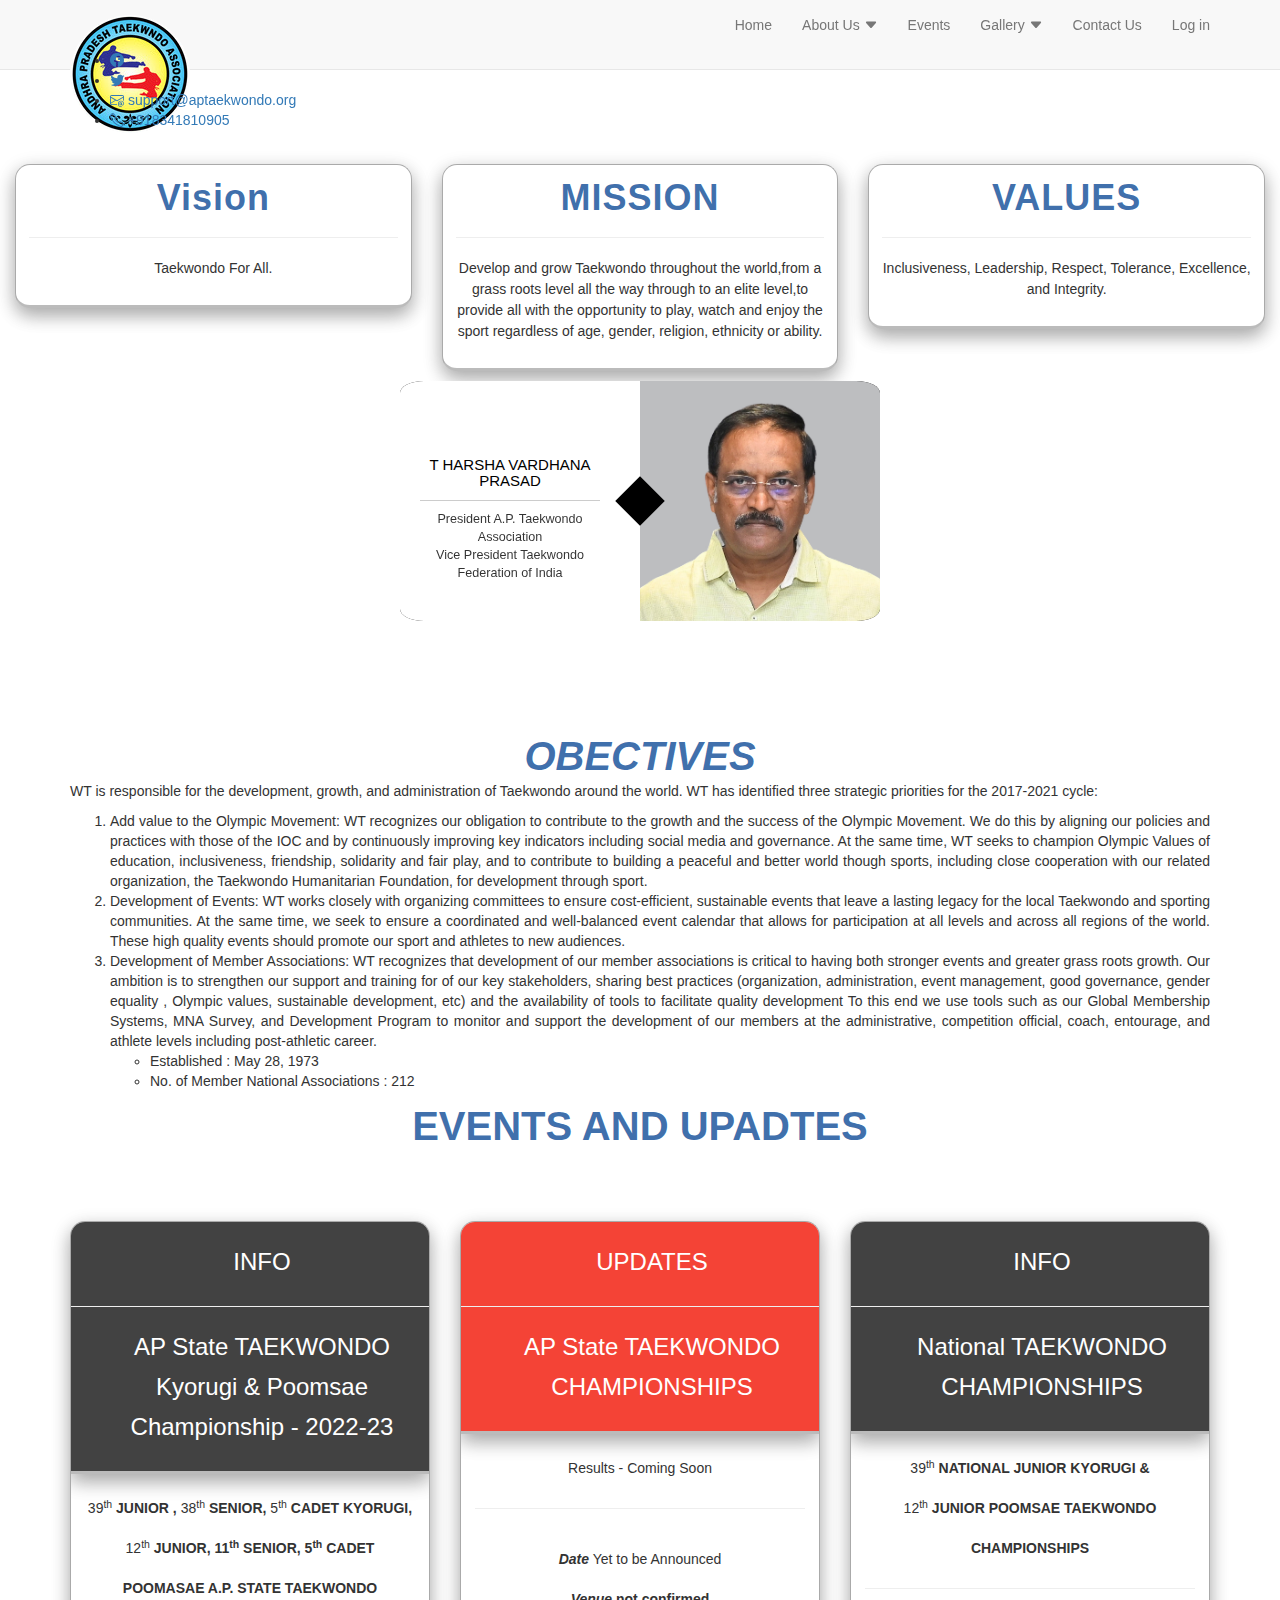
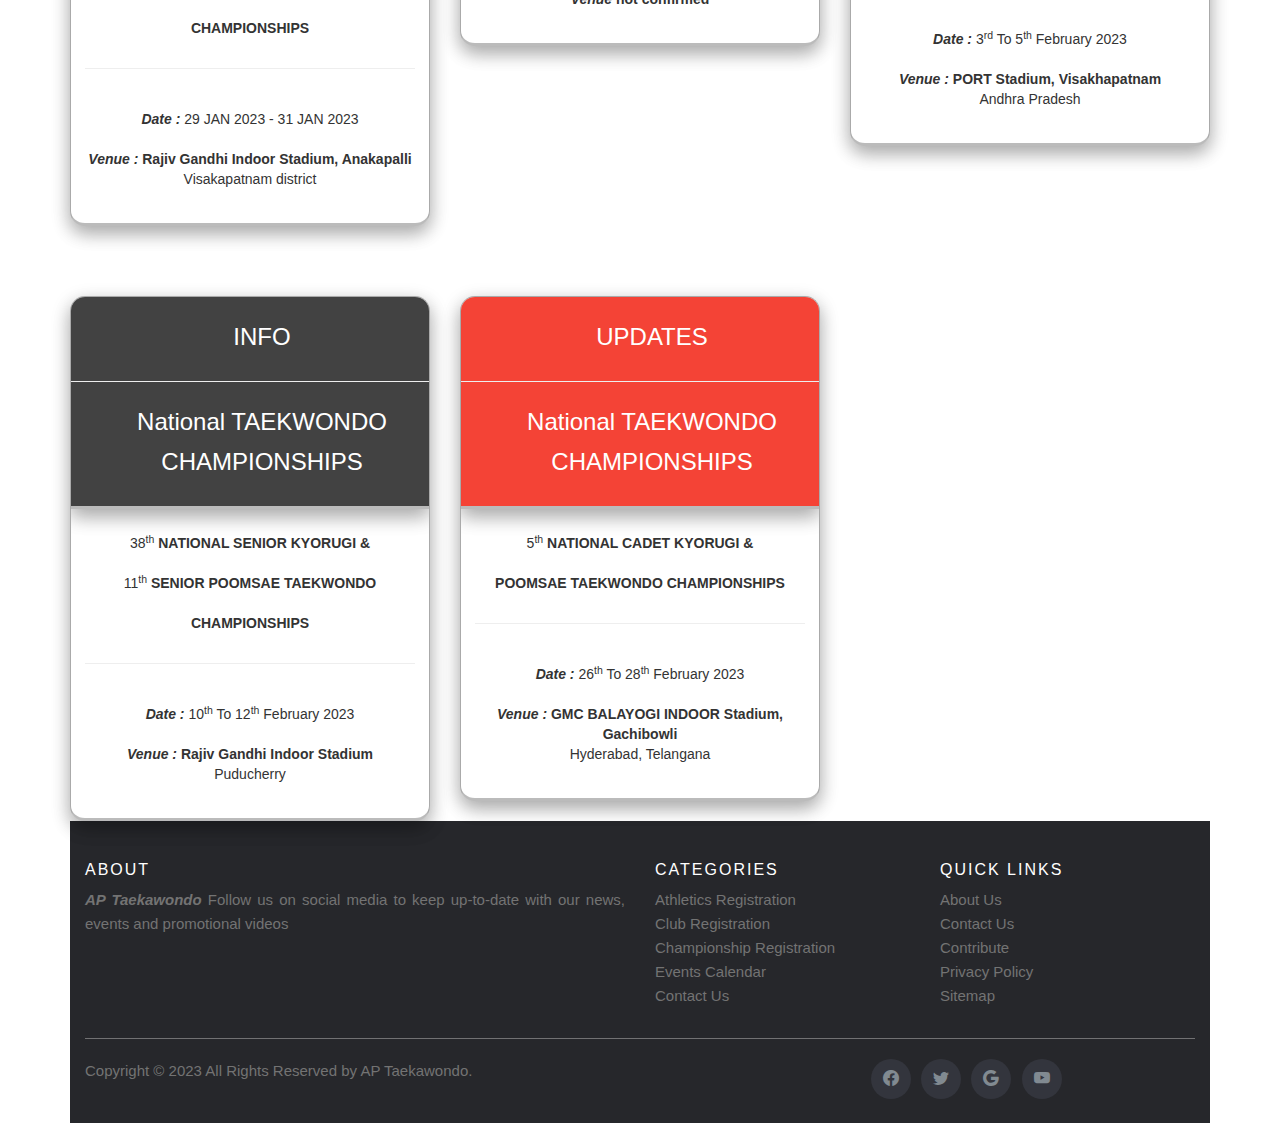
==== index.html @ 75cf5461 "new file:   .vscode/settings.json 	modified:   contact-us.html 	modified:   css/contact-us.css 	modi" ====
<!DOCTYPE html>
<html lang="en">

<head>
  <meta charset="UTF-8" />
  <meta http-equiv="X-UA-Compatible" content="IE=edge" />
  <meta name="viewport" content="width=device-width, initial-scale=1.0" />
  <!-- Latest compiled and minified CSS -->
  <link rel="stylesheet" href="https://maxcdn.bootstrapcdn.com/bootstrap/3.4.1/css/bootstrap.min.css">

  <!-- jQuery library -->
  <script src="https://ajax.googleapis.com/ajax/libs/jquery/3.6.1/jquery.min.js"></script>

  <!-- Latest compiled JavaScript -->
  <script src="https://maxcdn.bootstrapcdn.com/bootstrap/3.4.1/js/bootstrap.min.js"></script>
  <!-- Bootstrap Font Icon CDN -->
  <link rel="stylesheet" href="https://cdn.jsdelivr.net/npm/bootstrap-icons@1.5.0/font/bootstrap-icons.css">
  <link rel="stylesheet" href="css/header.css" />
  <link rel="stylesheet" href="css/footer.css" />
  <link rel="stylesheet" href="css/home.css" />
  <script src="js/index.js"></script>
  <script src="css/events.js"></script>
  <title>AP Taekawondo</title>
</head>

<body>
  <!-- Navigation Bar Starts Here -->
  <header>
    <nav id="main-navbar" class="navbar navbar-default navbar-fixed-top">
      <div class="container navbar-container">
        <div class="navbar-header">
          <button type="button" class="navbar-toggle collapsed" data-toggle="collapse" data-target="#navbar"
            aria-expanded="false" aria-controls="navbar">
            <span class="sr-only">Toggle navigation</span>
            <span class="icon-bar"></span>
            <span class="icon-bar"></span>
            <span class="icon-bar"></span>
          </button>
          <a class="navbar-brand" href="#"><img src="img/APTA-logo.jpg" alt="" style="border-radius: 50%;"></a>
        </div>
        <div id="navbar" class="navbar-collapse collapse">
          <ul class="nav navbar-nav navbar-right">
            <li><a href="#Home">Home</a></li>
            <li class="dropdown">
              <a href="#">About Us <i class="bi bi-caret-down-fill"></i> </a>
              <div class="dropdown-content">
                <a href="#">About Taekawondo</a>
                <a href="members.html">Executive Members</a>
              </div>
            </li>
            <li><a href="#portfolio">Events</a></li>
            <li class="dropdown">
              <a href="#">Gallery <i class="bi bi-caret-down-fill"></i> </a>
              <div class="dropdown-content">
                <a href="events.html">Photo Gallery</a>
                <a href="#">Video Gallery</a>
              </div>
            </li>
            <li><a href="contact-us.html">Contact Us</a></li>
            <li><a href="login.html">Log in</a></li>
            </li>
          </ul>
        </div>
        <div class="top-social">
          <ul id="top-social-menu">
            <li><a class="facebook" href="#"><i class="bi bi-facebook"></i></a></li>
            <li><a class="twitter" href="#"><i class="bi bi-twitter"></i></a></li>
            <li><a href="mailto:support@aptaekwondo.org ? {subject} = {subject}"><i class="bi bi-envelope-at"></i>
                support@aptaekwondo.org</a></li>
            <li><a href="tel:+918341810905"><i class="bi bi-telephone"></i> +918341810905</a></li>
          </ul>
        </div>
      </div>
    </nav>
  </header>
  <!-- Navigation Bar Ends Here --->
  <!-- Image Slider Starts Here -->
  <div class="slider full-width-image">
    <div id="myCarousel" class="carousel slide" data-ride="carousel">
      <!-- Indicators -->
      <ol class="carousel-indicators">
        <li data-target="#myCarousel" data-slide-to="0" class="active"></li>
        <li data-target="#myCarousel" data-slide-to="1"></li>
        <li data-target="#myCarousel" data-slide-to="2"></li>
      </ol>

      <!-- Wrapper for slides -->
      <div class="carousel-inner">
        <div class="item active">
          <img src="img/slider-1.jpg" alt="Los Angeles" style="width:100%;">
        </div>

        <div class="item">
          <img src="img/slider-2.jpg" alt="Chicago" style="width:100%;">
        </div>

        <div class="item">
          <img src="img/slider-3.jpg" alt="New york" style="width:100%;">
        </div>
      </div>

      <!-- Left and right controls -->
      <a class="left carousel-control" href="#myCarousel" data-slide="prev">
        <span class="glyphicon glyphicon-chevron-left"></span>
        <span class="sr-only">Previous</span>
      </a>
      <a class="right carousel-control" href="#myCarousel" data-slide="next">
        <span class="glyphicon glyphicon-chevron-right"></span>
        <span class="sr-only">Next</span>
      </a>
    </div>
  </div>
  <!-- Image Slider Ends Here -->
  <!-- Overlay Container Starts Here -->
  <div class="container-slider">
    <div class="overlay">
      <h3 class="separator-text">6000 + <br>Registered Athletes</h3>
    </div>
    <img src="img/separator.png" alt="separator" class="separator"
      style="align-items:top; align-content: center; background: no-repeat;"></img>
    <div class="overlay">
      <h3 class="separator-text">200 + <br>Registered Clubs</h3>
    </div>
    <img src="img/separator.png" alt="separator" class="separator"></img>
    <div class="overlay">
      <h3 class="separator-text">300 + <br> Registered Officials</h3>
    </div>
  </div>
  </div>
  <!-- Overlay Container Ends Here -->
  <div class="container-fluid" style="margin-top: 78px;">
    <div class="row top-cards">
      <div class="col-sm-2 col-md-3 col-lg-4">
        <div class="card">
          <div class="card-block text-center">
            <h1 class="card_title">Vision</h1>
            <hr>
            <p class="card_text">Taekwondo For All.</p>
          </div>
        </div>
      </div>
      <div class="col-sm-4 col-md-6 col-lg-4">
        <div class="card">
          <div class="card-block">
            <h1 class="card_title">MISSION</h1>
            <hr>
            <p class="card_text">Develop and grow Taekwondo throughout the world,from a grass roots
              level all the way through to an elite level,to provide all with the opportunity to play,
              watch and enjoy the sport regardless of age, gender, religion, ethnicity or ability.
            </p>
          </div>
        </div>
      </div>
      <div class="col-sm-2 col-md-3 col-lg-4">
        <div class="card">
          <div class="card-block">
            <h1 class="card_title">VALUES</h1>
            <hr>
            <p class="card_text">
              Inclusiveness, Leadership, Respect, Tolerance, Excellence, and Integrity.
            </p>
          </div>
        </div>
      </div>
    </div>
  </div>
  <!-- Profile Card -->
  <div class="profile-card">
    <figure class="snip0051">
      <img src="img/Shekhar.jpg" alt="sample1" />
      <div class="icons">
        <a href="#"><i class="ion-ios-home-outline"></i></a>
        <a href="#"><i class="ion-ios-email-outline"></i></a>
        <a href="#"><i class="ion-ios-telephone-outline"></i></a>
      </div>
      <figcaption>
        <h2 style="font-size: 15px; text-align: center;">T Harsha vardhana Prasad</h2>
        <p style="text-align: center;">President A.P. Taekwondo Association <br> Vice President Taekwondo Federation of
          India</p>
      </figcaption>
    </figure>
  </div>
  <!-- ENd OF Profile Card -->
  <section class="section-black">
    <div class="container text-center">
      <h2 class="section-title"><b><i>Obectives</i></b></h2>
      <div class="text-justify">
        <p>WT is responsible for the development, growth, and administration of Taekwondo around the world. WT has
          identified three strategic priorities for the 2017-2021 cycle:</p>
        <ol>
          <li>Add value to the Olympic Movement: WT recognizes our obligation to contribute to the growth and the
            success
            of
            the Olympic Movement. We do this by aligning our policies and practices with those of the IOC and by
            continuously improving key indicators including social media and governance. At the same time, WT seeks to
            champion Olympic Values of education, inclusiveness, friendship, solidarity and fair play, and to contribute
            to
            building a peaceful and better world though sports, including close cooperation with our related
            organization,
            the Taekwondo Humanitarian Foundation, for development through sport.</li>
          <li>Development of Events: WT works closely with organizing committees to ensure cost-efficient, sustainable
            events that leave a lasting legacy for the local Taekwondo and sporting communities. At the same time, we
            seek
            to ensure a coordinated and well-balanced event calendar that allows for participation at all levels and
            across
            all regions of the world. These high quality events should promote our sport and athletes to new audiences.
          </li>
          <li>Development of Member Associations: WT recognizes that development of our member associations is critical
            to
            having both stronger events and greater grass roots growth. Our ambition is to strengthen our support and
            training for of our key stakeholders, sharing best practices (organization, administration, event
            management,
            good governance, gender equality , Olympic values, sustainable development, etc) and the availability of
            tools
            to facilitate quality development To this end we use tools such as our Global Membership Systems, MNA
            Survey,
            and Development Program to monitor and support the development of our members at the administrative,
            competition
            official, coach, entourage, and athlete levels including post-athletic career.
            <ul id="list">
              <li>Established : May 28, 1973</li>
              <li>No. of Member National Associations : 212</li>
              <!--
              <li>President : Dr. Chungwon Choue</li>
              <li>Affiliation to SportAccord (GAISF) : October 8, 1975</li>
              <li>IOC Recognition : July 17, 1980 (83rd IOC Session in Moscow)</li>
              <li>Affiliation to ASOIF : February 15, 1995</li>
              <li>Olympic Games Demonstration Sport : 1988 Seoul Olympic Games & 1992 Barcelona Olympic Games</li>
              <li>Official Olympic Sport : Sydney 2000 Olympic Games, September 4, 1994 (103rd IOC Session in Paris)
              </li>
              <li>Confirmation of Taekwondo as an Official Sport : for Athens 2004 Olympic Games, December 11-13, 2000
                (IOC EB Meeting in Lausanne)</li>
              <li>Expansion of Taekwondo quota at Athens 2004 Olympic Games to 124 in eight weight categories,
                respective
                four weight classes for men and women, Sep.18-20, 2001 (IOC EB Meeting in Lausanne)</li>
              <li>Feb. 5-7, 2006: IOC Executive Board decided at its meeting in Turin, Italy to expand the number of
                taekwondo entry in Beijing 2008 Olympic Games from 124 to 128 (two males and two females were added in
                consideration of the new establishment of Oceania Taekwondo Union).</li>
              <li>IOC Executive Board decided the number of sports programs of the 2008 Beijing Olympic Games to be
                27,
                including Taekwondo. The 114th IOC Session held in Mexico City, Mexico on November 29, 2002 also
                confirmed
                inclusion of Taekwondo in the Beijing 2008 Olympic Games.</li>
              <li>IOC reviewed the Olympic program for 2012 London, Taekwondo was voted to retain in the Olympic
                Program
                of the London 2012 Olympic Games at its 117th Session in Singapore on July 8, 2005.</li>
              <li>IOC selected 26 core sports for 2016 Rio Olympic Games, including taekwondo at its 121st Session in
                Copenhagen on Oct. 2-9, 2009.</li>
              <li>IOC confirmed taekwondo as one of the 25 core sports for 2020 Tokyo Olympic Games at its 125th
                Session
                in Buenos Aires on Sept. 7-10, 2013</li>
              <li>International Paralympic Committee (IPC) Governing Board granted 'IPC-recognized IF' status to the
                WT on
                Oct. 16, 2013.</li>
              <li>I PC final decision on the sports programs of the 2020 Tokyo Paralympics, including taekwondo, was
                made
                at the 69th IPC Governing Board meeting held in Abu Dhabi, UAE on January 30-Feburary 1, 2015.</li>
              <li>Nov. 14-15, 2015: IPC General Assembly in Mexico City, Mexico granted a full membership to the WT
                (Nov.
                15: ratification of new members) on Nov. 15, 2015.</li> -->
            </ul>
          </li>
        </ol>
      </div>
    </div>
  </section>
  <!-- Event Card -->
  <div class="container">
    <h3 class="section-title"><b>Events and Upadtes</b></h3>
    <!--small cards-->
    <div class="row top-cards">
      <div class="col-md-4">
        <div class="card">
          <div class="card-content">
            <div class="card-header-grey">
              <h1 class="card-heading">INFO</h1>
              <hr>
              <h1 class="card-heading">AP State TAEKWONDO Kyorugi & Poomsae Championship - 2022-23</h1>
            </div>
            <div class="card-body">
              <p class="card-p">
                39<sup>th</sup><b> JUNIOR ,</b> 38<sup>th</sup> <b>SENIOR, </b>5<sup>th</sup> <b>CADET
                  KYORUGI, </b>12<sup>th</sup> <b>JUNIOR, </b><b>11<sup>th</sup> <b>SENIOR, </b>5<sup>th</sup> <b>CADET
                    <br>
                  </b>POOMASAE A.P. STATE TAEKWONDO CHAMPIONSHIPS</b>
              </p>
              <hr>
              <p class="details">
                <span class="row">
                  <b><i class="material-icons md-36 icon side-heading">Date :</i></b>
                  <span class="row-item">
                    <time>29 JAN 2023 - 31 JAN 2023</time>
                  </span>
                </span>

                <span class="row">
                  <b><i class="material-icons md-36 icon side-heading">Venue :</i></b>
                  <span class="row-item">
                    <strong>Rajiv Gandhi Indoor Stadium, Anakapalli</strong>
                    <br />Visakapatnam district
                  </span>
                </span>
              </p>
            </div>
          </div>
        </div>
      </div>
      <div class="col-md-4">
        <div class="card">
          <div class="card-content">
            <div class="card-header-red">
              <h1 class="card-heading">UPDATES</h1>
              <hr>
              <h1 class="card-heading">AP State TAEKWONDO CHAMPIONSHIPS </h1>
            </div>
            <div class="card-body">
              <p class="card-p">
                Results - Coming Soon
              </p>
              <hr>
              <p class="details">
                <span class="row">
                  <b><i class="material-icons md-36 icon side-heading">Date</i></b>
                  <span class="row-item">
                    <time>Yet to be Announced</time>
                  </span>
                </span>

                <span class="row">
                  <b><i class="material-icons md-36 icon side-heading">Venue</i></b>
                  <span class="row-item">
                    <strong>not confirmed</strong>
                  </span>
                </span>
              </p>
            </div>
          </div>
        </div>
      </div>
      <div class="col-md-4">
        <div class="card">
          <div class="card-content">
            <div class="card-header-grey">
              <h1 class="card-heading">INFO</h1>
              <hr>
              <h1 class="card-heading">National TAEKWONDO CHAMPIONSHIPS</h1>
            </div>
            <div class="card-body">
              <p class="card-p">
                39<sup>th</sup><b> NATIONAL JUNIOR KYORUGI &<br> </b> 12<sup>th</sup><b> JUNIOR POOMSAE
                  TAEKWONDO CHAMPIONSHIPS </b>
              </p>
              <hr>
              <p class="details">
                <span class="row">
                  <b><i class="material-icons md-36 icon side-heading">Date :</i></b>
                  <span class="row-item">
                    <time>3<sup>rd</sup> To 5<sup>th</sup> February 2023</time>
                  </span>
                </span>

                <span class="row">
                  <b><i class="material-icons md-36 icon side-heading">Venue :</i></b>
                  <span class="row-item">
                    <strong>PORT Stadium, Visakhapatnam</strong>
                    <br />Andhra Pradesh
                  </span>
                </span>
              </p>
            </div>
          </div>
        </div>
      </div>
    </div>
    <div class="row">
      <div class="col-md-4">
        <div class="card">
          <div class="card-content">
            <div class="card-header-grey">
              <h1 class="card-heading">INFO</h1>
              <hr>
              <h1 class="card-heading">National TAEKWONDO CHAMPIONSHIPS</h1>
            </div>
            <div class="card-body">
              <p class="card-p">
                38<sup>th</sup><b> NATIONAL SENIOR KYORUGI &<br> </b> 11<sup>th</sup><b> SENIOR POOMSAE
                  TAEKWONDO CHAMPIONSHIPS </b>
              </p>
              <hr>
              <p class="details">
                <span class="row">
                  <b><i class="material-icons md-36 icon side-heading">Date :</i></b>
                  <span class="row-item">
                    <time>10<sup>th</sup> To 12<sup>th</sup> February 2023</time>
                  </span>
                </span>

                <span class="row">
                  <b><i class="material-icons md-36 icon side-heading">Venue :</i></b>
                  <span class="row-item">
                    <strong>Rajiv Gandhi Indoor Stadium</strong>
                    <br />Puducherry
                  </span>
                </span>
              </p>
            </div>
          </div>
        </div>
      </div>
      <div class="col-md-4">
        <div class="card">
          <div class="card-content">
            <div class="card-header-red">
              <h1 class="card-heading">UPDATES</h1>
              <hr>
              <h1 class="card-heading">National TAEKWONDO CHAMPIONSHIPS </h1>
            </div>
            <div class="card-body">
              <p class="card-p">
                5<sup>th</sup><b> NATIONAL CADET KYORUGI &<br> POOMSAE TAEKWONDO CHAMPIONSHIPS</b>
              </p>
              <hr>
              <p class="details">
                <span class="row">
                  <b><i class="material-icons md-36 icon side-heading">Date :</i></b>
                  <span class="row-item">
                    <time>26<sup>th</sup> To 28<sup>th</sup> February 2023</time>
                  </span>
                </span>

                <span class="row">
                  <b><i class="material-icons md-36 icon side-heading">Venue :</i></b>
                  <span class="row-item">
                    <strong>GMC BALAYOGI INDOOR Stadium, Gachibowli </strong>
                    <br />Hyderabad, Telangana
                  </span>
                </span>
              </p>
            </div>
          </div>
        </div>
      </div>
      <!--
      <div class="col-md-4">
        <div class="card">
          <div class="card-content">
            <div class="card-header-grey">
              <h1 class="card-heading">Card Header Grey</h1>
            </div>
            <div class="card-body">
              <p class="card-p">
                There are many variations of passages of Lorem Ipsum available, but the majority have suffered
                alteration in some form, by injected humour,
                or randomised words which don't look even slightly believable. If you are going to use a passage of
                Lorem Ipsum, you need to be sure there
                isn't anything embarrassing hidden in the middle of text.
              </p>

            </div>
          </div>
        </div>
      </div>
    </div>
    
    <div class="row">
      <div class="col-md-4">
        <div class="card">
          <div class="card-content">
            <div class="card-header-grey">
              <h1 class="card-heading">Card Header Grey</h1>
            </div>
            <div class="card-body">
              <p class="card-p">
                There are many variations of passages of Lorem Ipsum available, but the majority have suffered
                alteration in some form, by injected humour,
                or randomised words which don't look even slightly believable. If you are going to use a passage of
                Lorem Ipsum, you need to be sure there
                isn't anything embarrassing hidden in the middle of text.
              </p>
            </div>
          </div>
        </div>
      </div>
      <div class="col-md-4">
        <div class="card">
          <div class="card-content">
            <div class="card-header-red">
              <h1 class="card-heading">AP State TAEKWONDO CHAMPIONSHIPS </h1>
            </div>
            <div class="card-body">
              <p class="card-p">
                Results - Coming Soon
              </p>
              <p class="details">
                <span class="row">
                  <b><i class="material-icons md-36 icon side-heading">Date</i></b>
                  <span class="row-item">
                    <time>Yet to be Announced</time>
                  </span>
                </span>

                <span class="row">
                  <b><i class="material-icons md-36 icon side-heading">Venue</i></b>
                  <span class="row-item">
                    <strong>not confirmed</strong>
                  </span>
                </span>
              </p>
            </div>
          </div>
        </div>
      </div>
      <div class="col-md-4">
        <div class="card">
          <div class="card-content">
            <div class="card-header-grey">
              <h1 class="card-heading">Card Header Grey</h1>
            </div>
            <div class="card-body">
              <p class="card-p">
                There are many variations of passages of Lorem Ipsum available, but the majority have suffered
                alteration in some form, by injected humour,
                or randomised words which don't look even slightly believable. If you are going to use a passage of
                Lorem Ipsum, you need to be sure there
                isn't anything embarrassing hidden in the middle of text.
              </p>
            </div>
          </div>
        </div>
      </div>
    </div>
    -->
    </div>
    <!--End of Event Cards-->
    <!-- Site footer -->
    <footer class="site-footer" >
      <div class="container-fluid" >
        <div class="row container-footer">
          <div class="col-sm-12 col-md-6">
            <h6>About</h6>
            <p class="text-justify">
              <b><i>AP Taekawondo</i></b> Follow us on social media to keep
              up-to-date with our news, events and promotional videos
            </p>
          </div>

          <div class="col-xs-6 col-md-3 categories-footer">
            <h6>Categories</h6>
            <ul class="footer-links">
              <li><a href="#">Athletics Registration</a></li>
              <li>
                <a href="#">Club Registration</a>
              </li>
              <li>
                <a href="#">Championship Registration</a>
              </li>
              <li>
                <a href="#">Events Calendar</a>
              </li>
              <li>
                <a href="#">Contact Us</a>
              </li>
            </ul>
          </div>
          <div class="col-xs-6 col-md-3">
            <h6>Quick Links</h6>
            <ul class="footer-links">
              <li><a href="#">About Us</a></li>
              <li><a href="#">Contact Us</a></li>
              <li>
                <a href="#">Contribute</a>
              </li>
              <li>
                <a href="#">Privacy Policy</a>
              </li>
              <li><a href="#">Sitemap</a></li>
            </ul>
          </div>
        </div>
        <hr />
      </div>
      <div class="container">
        <div class="row">
          <div class="col-md-8 col-sm-6 col-xs-12">
            <p class="copyright-text">
              Copyright &copy; 2023 All Rights Reserved by
              <a href="#">AP Taekawondo</a>.
            </p>
          </div>

          <div class="col-md-4 col-sm-6 col-xs-12">
            <ul class="social-icons">
              <li><a class="facebook" href="#"><i class="bi bi-facebook"></i></a></li>
              <li><a class="twitter" href="#"><i class="bi bi-twitter"></i></a></li>
              <li><a class="google" href="#"><i class="bi bi-google"></i></a></li>
              <li><a class="youtube" href="#"><i class="bi bi-youtube"></i></a></li>
            </ul>
          </div>
        </div>
      </div>
    </footer>
    <!-- End of Footer -->
    <script type="module" src="https://unpkg.com/ionicons@5.5.2/dist/ionicons/ionicons.esm.js"></script>
    <script nomodule src="https://unpkg.com/ionicons@5.5.2/dist/ionicons/ionicons.js"></script>
</body>

</html>
---- css/header.css ----
/*--------------- Navigation Bar CSS starts Here ----------------*/
nav {
    position: fixed;
    z-index: 10;
    left: 0;
    right: 0;
    top: 0;
    font-family: "Monsterrrat", sans-serif;
    height: 70px;
    background-color: black;
}

nav .logo img {
    margin-top: auto;
    margin-left: 5em;
    border-radius: 50%;
}

nav .logo {
    float: left;
    width: 40%;
    height: 50%;
    display: flex;
    align-items: center;
    color: #fff;
}

nav .links {
    float: left;
    padding: 0;
    margin-left: -5em;
    width: 60%;
    height: 100%;
    display: flex;
    justify-content: space-evenly;
    align-items: center;
}

nav .links li {
    list-style: none;
}

nav .links a {
    display: block;
    padding: 1em;
    font-size: 16px;
    font-weight: bold;
    color: #fff;
    text-decoration: none;
}

a.active,
a:hover {
    background: #29aafe;
    overflow: hidden;
}

ion-icon {
    color: #fff;
}

li .dropdown {
    display: block;
}

li a:hover,
.dropdown:hover .dropbtn {
    background-color: rgb(24, 132, 255);
    transition: 0.25s ease-in;
}

.dropdown-content {
    display: none;
    position: absolute;
    background-color: rgb(24, 132, 255);
    min-width: 160px;
    z-index: 1;
}

.dropdown-content a {
    color: black;
    padding: 12px 16px;
    text-decoration: none;
    display: block;
    text-align: left;
}

.dropdown-content>a:hover {
    background-color: rgba(7, 103, 194, 0.812);
}

.dropdown:hover .dropdown-content {
    display: block;
}

#nav-toggle {
    position: absolute;
    top: -100px;
}

nav .icon-burger {
    display: none;
    position: absolute;
    right: 5%;
    top: 50%;
    transform: translateY(-50%);
}

nav .icon-burger .line {
    width: 30px;
    height: 5px;
    background-color: #fff;
    margin: 5px;
    border-radius: 3px;
}

@media screen and (max-width: 768px) {
    nav {
        width: inherit;
    }
    nav .logo {
        float: none;
        width: auto;
        justify-content: center;
        align-items: center;
        margin-left: -25%;
    }
    nav .logo img {
        justify-content: center;
        align-items: center;
        border-radius: 50%;
    }
    nav .links {
        float: none;
        position: fixed;
        z-index: 99;
        left: 0;
        right: 0;
        top: 70px;
        bottom: 90%;
        width: auto;
        margin-bottom: 10%;
        flex-direction: column;
        justify-content: space-evenly;
        height: auto;
        background-color: rgba(0, 0, 0, 0.8);
        overflow: hidden;
        transition: all 0.25s ease-in-out;
    }

    nav .links a {
        font-size: 20px;
    }

    nav :checked~.links {
        bottom: 0;
    }

    nav .icon-burger {
        display: block;
    }

    nav :checked~.icon-burger .line:nth-child(1) {
        transform: translateY(10px) rotate(225deg);
    }

    nav :checked~.icon-burger .line:nth-child(3) {
        transform: translateY(-10px) rotate(-225deg);
    }

    nav :checked~.icon-burger .line:nth-child(2) {
        opacity: 0;
    }
}

/*--------------- Navigation Bar CSS ends Here ----------------*/
---- css/footer.css ----
/*----------------------------------- Footer CSS Starts Here --------------------------------------*/
.site-footer {
    background-color: #26272b;
    padding: 35px 0 20px;
    font-size: 15px;
    line-height: 24px;
    color: #737373;
}

.text-justify-footer {
    width: 50%;
    height: 50%;
}

.site-footer hr {
    border-top-color: #bbb;
    opacity: 0.5;
}

.site-footer hr.small {
    margin: 20px 0;
}

.site-footer h6 {
    color: #fff;
    font-size: 16px;
    text-transform: uppercase;
    margin-top: 5px;
    letter-spacing: 2px;
}

.site-footer a {
    color: #737373;
}

.site-footer a:hover {
    color: #3366cc;
    text-decoration: none;
}

.footer-links {
    padding-left: 0;
    list-style: none;
}

.footer-links li {
    display: block;
}

.footer-links a {
    color: #737373;
    text-decoration: none;
}

.footer-links a:active,
.footer-links a:focus,
.footer-links a:hover {
    color: #3366cc;
    text-decoration: none;
}

.footer-links.inline li {
    display: inline-block;
}

.site-footer .social-icons {
    /* text-align: right; */
}

.site-footer .social-icons a {
    width: 40px;
    height: 40px;
    line-height: 40px;
    margin-left: 6px;
    margin-right: 0;
    border-radius: 100%;
    background-color: #33353d;
}

.copyright-text {
    margin: 0;
}

@media (max-width: 991px) {
    .site-footer [class^="col-"] {
        margin-bottom: 30px;
    }
}

@media (max-width: 767px) {
    .site-footer {
        padding-bottom: 0;
        padding-left: 100px;
        padding-right: -30px;
    }

    .site-footer .copyright-text,
    .site-footer .social-icons {
        text-align: center;
    }
}

.social-icons {
    padding-left: 0;
    margin-bottom: 0;
    list-style: none;
}

.social-icons li {
    display: inline-block;
    margin-bottom: 4px;
}

.social-icons li.title {
    margin-right: 15px;
    text-transform: uppercase;
    color: #96a2b2;
    font-weight: 700;
    font-size: 13px;
}

.social-icons a {
    background-color: #eceeef;
    color: #818a91;
    font-size: 16px;
    display: inline-block;
    line-height: 44px;
    width: 44px;
    height: 44px;
    text-align: center;
    margin-right: 8px;
    border-radius: 100%;
    -webkit-transition: all 0.2s linear;
    -o-transition: all 0.2s linear;
    transition: all 0.2s linear;
}

.social-icons a:active,
.social-icons a:focus,
.social-icons a:hover {
    color: #fff;
    background-color: #29aafe;
}

.social-icons.size-sm a {
    line-height: 34px;
    height: 34px;
    width: 34px;
    font-size: 14px;
}

.social-icons a.facebook:hover {
    background-color: #3b58989b;
}

.social-icons a.twitter:hover {
    background-color: #00aeedb4;
}

.social-icons a.google:hover {
    background-color: #00ff3cb9;
}

.social-icons a.youtube:hover {
    background-color: #d0212192;
}

@media (max-width: 767px) {
    .social-icons li.title {
        display: block;
        margin-right: 0;
        font-weight: 600;
    }
}

/*------------------ Footer CSS Ends Here -------------------*/
/* For Mobile Portrait View */
@media screen and (max-device-width: 480px) and (orientation: portrait) {
    body{
        margin: 0;
        padding: 0;
    }
    .container-footer{
        display: flex;
        flex-direction: column;
        flex-wrap: wrap;
        margin-left: -35px;
    }
}
---- css/home.css ----
@import url("https://cdn.jsdelivr.net/npm/bootstrap-icons@1.10.3/font/bootstrap-icons.css");

@import url('https://fonts.googleapis.com/css?family=Quicksand:400,700');

body {
  margin: 0;
}

/*image Slider*/
.carousel-indicators {
  visibility: hidden;
}

/*-------------- Inforamtion overlay container ----------------*/
.container-slider {
  margin-top: -78px;
  margin-left: 25%;
  z-index: 9;
  background: #ff3a3a;
  position: absolute;
  display: flex;
  justify-content: space-evenly;
  font-weight: bold;
  align-items: center;
  text-align: center;
  font-size: 30px;
  color: #fff;
}

@media (max-width: 1200px) {
  .container-slider {
    max-width: 1140px;
  }
}

@media (max-width: 992px) {
  .navbar-nav {
    margin-top: -95px;
  }

  .container-slider {
    max-width: 960px;
    margin-top: -78px;
  }
}

@media (max-width: 768px) {
  .container-slider {
    max-width: 742px;
    margin-top: -78px;
    margin-left: 15%;
  }

  .slideshow-container {
    height: 100%;
    width: 100%;
    position: relative;
    overflow: hidden;
    margin: auto;
  }
}

@media (max-width: 576px) {
  .container {
    max-width: 540px;
  }
}

.overlay {
  /*padding-right: 70px;*/
  justify-content: center;
}

::before {
  box-sizing: border-box;
}

@media (max-width: 992px) {
  .separator:before {
    content: '';
    position: absolute;
    right: -30px;
    bottom: 0;
    width: 32px;
    height: 123px;
  }
}

.separator-text {
  margin: 15px;
}

.content-num {
  margin-bottom: -10px;
}

.content {
  display: flex;
}

.content-text {
  text-align: center;
}

.content-img {
  border: 1px solid black;
}

.image {
  height: 50%;
  background-position: center;
  background-repeat: no-repeat;
  background-size: cover;
}

.one {
  background-image: url("logo.jpg");
}

*---/
/*----------------- vision and mission --------------------*/

.cards_item {
  display: flex;
  padding: 1rem;
}

.card-content {
  text-align: center;
}

@media (min-width: 40rem) {
  .cards_item {
    width: 50%;
  }
}

@media (min-width: 56rem) {
  .cards_item {
    width: 33.3333%;
  }
}

.card {
  background: rgb(236, 236, 236);
  box-shadow: rgba(0, 0, 0, 0.4) 0px 2px 4px, rgba(0, 0, 0, 0.3) 0px 7px 13px -3px, rgba(0, 0, 0, 0.2) 0px -3px 0px inset;
}

.card {
  background-color: white;
  border-radius: 1.5rem;
  padding: 5px;
  display: flex;
  flex-direction: column;
  align-items: stretch;
  overflow: hidden;
}

.card-block {
  padding: 5px;
  margin: 2%;
}

.card_title {
  text-align: center;
  color: #14509ad3;
  font-weight: 700;
  letter-spacing: 1px;
  text-transform: capitalize;
  margin: 0px;
}

.card_text {
  line-height: 1.5;
  margin-bottom: 1.25rem;
  font-weight: 400;
  text-align: center;
}

/*------------------------New events and Updates-----------------------------*/
@import url(http://fonts.googleapis.com/css?family=Roboto:400,500,900);

.card {
  background: #FFF;
  display: block;
  display: -webkit-box;
  display: -webkit-flex;
  display: -ms-flexbox;
  display: flex;
  border: 1px solid #AAA;
  border-bottom: 3px solid #BBB;
  padding: 0px;
  margin-top: 5em;
  overflow: hidden;
  box-shadow: 0 8px 17px 0 rgba(0, 0, 0, 0.2), 0 6px 20px 0 rgba(0, 0, 0, 0.19);
  font-family: 'Roboto', sans-serif;
  -webkit-transition: box-shadow 0.3s cubic-bezier(0.4, 0, 0.2, 1);
  transition: box-shadow 0.3s cubic-bezier(0.4, 0, 0.2, 1);
}

.card-body {
  margin: 1em;
}

.card-p {
  line-height: 40px;
}
.card-header {
  width: 100%;
  color: #2196F3;
  border-bottom: 3px solid #BBB;
  box-shadow: 0 8px 17px 0 rgba(0, 0, 0, 0.2), 0 6px 20px 0 rgba(0, 0, 0, 0.19);
  font-family: 'Roboto', sans-serif;
  padding: 0px;
  margin-top: 0px;
  overflow: hidden;
  -webkit-transition: box-shadow 0.3s cubic-bezier(0.4, 0, 0.2, 1);
  transition: box-shadow 0.3s cubic-bezier(0.4, 0, 0.2, 1);

}

.card-header-red {
  background-color: #F44336;
  color: #FFFFFF;
  border-bottom: 3px solid #BBB;
  box-shadow: 0 8px 17px 0 rgba(0, 0, 0, 0.2), 0 6px 20px 0 rgba(0, 0, 0, 0.19);
  font-family: 'Roboto', sans-serif;
  padding: 0px;
  margin-top: 0px;
  overflow: hidden;
  -webkit-transition: box-shadow 0.3s cubic-bezier(0.4, 0, 0.2, 1);
  transition: box-shadow 0.3s cubic-bezier(0.4, 0, 0.2, 1);
}

.card-header-grey {
  background-color: #424242;
  color: #FFFFFF;
  border-bottom: 3px solid #BBB;
  box-shadow: 0 8px 17px 0 rgba(0, 0, 0, 0.2), 0 6px 20px 0 rgba(0, 0, 0, 0.19);
  font-family: 'Roboto', sans-serif;
  padding: 0px;
  margin-top: 0px;
  overflow: hidden;
  -webkit-transition: box-shadow 0.3s cubic-bezier(0.4, 0, 0.2, 1);
  transition: box-shadow 0.3s cubic-bezier(0.4, 0, 0.2, 1);
}


.card-heading {
  display: block;
  font-size: 24px;
  line-height: 40px;
  margin-bottom: 24px;
  margin-left: 1em;
  border-bottom: 1px #2196F3;
  color: #fff;
}

/*---------------- Events And Updates --------------------*/
.section-title {
  font-size: 40px;
  text-transform: uppercase;
  color: #14509ad3;
  text-align: center;
  margin: 0;
  font-weight: 800;
  font-family: Oswald, sans-serif;
  line-height: 40px;
  padding: 5px 0;
}

/*-------------- End of Events and Updates CSS -----------*/
/*---------------- Profile CSS Starts Here ---------------*/

@import url(https://fonts.googleapis.com/css?family=Raleway:400,200,300,800);
@import url(https://code.ionicframework.com/ionicons/2.0.1/css/ionicons.min.css);

.profile-card {
  display: flex;
  justify-content: center;
  align-items: center;
  margin-bottom: 100px;
}

figure.snip0051 {
  font-family: 'Raleway', Arial, sans-serif;
  border-radius: 5%;
  position: relative;
  display: block;
  overflow: hidden;
  margin: 10px;
  min-width: 220px;
  max-width: 480px;
  max-height: 240px;
  width: 100%;
  background: #000000;
}

figure.snip0051 * {
  -webkit-box-sizing: border-box;
  box-sizing: border-box;
}

figure.snip0051>img {
  margin-left: 50%;
  opacity: 1;
  width: 50%;
  filter: blur(0px);
  -webkit-transition: all 0.35s;
  transition: all 0.35s;
}

figure.snip0051 figcaption {
  left: 0;
  position: absolute;
  justify-content: center;
  text-align: center;
  top: 0;
  width: 50%;
  height: 100%;
  background: #ffffff;
}

figure.snip0051 figcaption h2 {
  font-size: 15px;
}

figure.snip0051 figcaption h2,
figure.snip0051 figcaption p {
  margin: 0;
  color: #000000;
  font-size: 15px;
  justify-content: center;
  text-align: left;
  position: absolute;
  padding: 10px 0 10px 0px;
  margin: 0 40px 0 20px;
}

figure.snip0051 figcaption h2 {
  font-size: 1.3em;
  bottom: 50%;
  right: 0;
  font-weight: 300;
  text-transform: uppercase;
  border-bottom: 1px solid rgba(0, 0, 0, 0.2);
}

figure.snip0051 figcaption h2 span {
  font-weight: 800;
}

figure.snip0051 figcaption p {
  top: 50%;
  font-size: 0.9em;
  opacity: 0.8;
}

figure.snip0051 .icons {
  padding: 5px;
  position: absolute;
  left: 50%;
  top: 50%;
  padding-left: 30px;
  -webkit-transform: translateY(-50%);
  transform: translateY(-50%);
}

figure.snip0051 .icons i {
  font-size: 32px;
  padding: 10px;
  color: #ffffff;
  opacity: 0;
  top: 50%;
  display: inline-block;
  -webkit-transition: all 0.35s;
  transition: all 0.35s;
  -webkit-transform: translateX(50px);
  transform: translateX(50px);
}

figure.snip0051 .icons a:first-child i {
  -webkit-transition-delay: 0.2s;
  transition-delay: 0.2s;
}

figure.snip0051 .icons a:nth-child(2) i {
  -webkit-transition-delay: 0.1s;
  transition-delay: 0.1s;
}

figure.snip0051 .icons a:nth-child(3) i {
  -webkit-transition-delay: 0s;
  transition-delay: 0s;
}

figure.snip0051:after {
  position: absolute;
  top: 50%;
  left: 50%;
  height: 35px;
  width: 35px;
  background-color: #000000;
  content: '';
  -webkit-transform: rotate(45deg) translate(-50%, -50%);
  transform: rotate(45deg) translate(-50%, -50%);
  -webkit-transform-origin: 0 0;
  transform-origin: 0 0;
}

figure.snip0051:hover>img,
figure.snip0051.hover>img {
  opacity: 0.5;
  filter: blur(5px);
  -webkit-transform: scale(1.1);
  transform: scale(1.1);
}

figure.snip0051:hover i,
figure.snip0051.hover i {
  opacity: 0.8;
  -webkit-transform: translate(0);
  transform: translate(0);
}

figure.snip0051:hover a:first-child i,
figure.snip0051.hover a:first-child i {
  -webkit-transition-delay: 0.1s;
  transition-delay: 0.1s;
}

figure.snip0051:hover a:nth-child(2) i,
figure.snip0051.hover a:nth-child(2) i {
  -webkit-transition-delay: 0.2s;
  transition-delay: 0.2s;
}

figure.snip0051:hover a:nth-child(3) i,
figure.snip0051.hover a:nth-child(3) i {
  -webkit-transition-delay: 0.3s;
  transition-delay: 0.3s;
}

/*---------------- Profile CSS Ends Here -----------------*/
/* For Desktop View */
@media screen and (min-width: 1024px) {}

/* For Tablet View */
@media screen and (min-device-width: 768px) and (max-device-width: 1024px) {}

/* For Mobile Portrait View */
@media screen and (max-device-width: 480px) and (orientation: portrait) {
  body {
    margin: 0;
    padding-top: 78px;
    font-size: 10px;
  }

  #navbar {
    margin-top: -26px;
  }

  .collapse {
    padding-top: 95px;
  }

  .navbar-header {
    height: 78px;
  }

  .slideshow-container {
    margin: 0 0 0 0;
    padding: 0;
  }

  .overlay {
    margin: -10px;
  }

  .overlay>h3 {
    font-size: 30px;
  }

  .container-slider {
    margin: -30px 50px;
    position: relative;
    display: flex;
    flex-direction: column;
    height: 7%;
    width: 70%;
  }

  .container-slider>img {
    visibility: collapse;
    height: 15px;
  }

  .top-cards {
    padding: 10px;
  }
}

/* For Mobile Landscape View */
@media screen and (max-device-width: 640px) and (orientation: landscape) {}

/* For Mobile Phones Portrait or Landscape View */
@media screen and (max-device-width: 640px) {}

/* For iPhone 4 Portrait or Landscape View */
@media screen and (min-device-width: 320px) and (-webkit-min-device-pixel-ratio: 2) {}

/* For iPhone 5 Portrait or Landscape View */
@media (device-height: 568px) and (device-width: 320px) and (-webkit-min-device-pixel-ratio: 2) {}

/* For iPhone 6 and 6 plus Portrait or Landscape View */
@media (min-device-height: 667px) and (min-device-width: 375px) and (-webkit-min-device-pixel-ratio: 3) {}

/* ----------- iPad mini ----------- */

/* Portrait and Landscape */
@media only screen and (min-device-width: 768px) and (max-device-width: 1024px) and (-webkit-min-device-pixel-ratio: 1) {}

/* Portrait */
@media only screen and (min-device-width: 768px) and (max-device-width: 1024px) and (orientation: portrait) and (-webkit-min-device-pixel-ratio: 1) {}

/* Landscape */
@media only screen and (min-device-width: 768px) and (max-device-width: 1024px) and (orientation: landscape) and (-webkit-min-device-pixel-ratio: 1) {}

/* ----------- iPad 1 and 2 ----------- */
/* Portrait and Landscape */
@media only screen and (min-device-width: 768px) and (max-device-width: 1024px) and (-webkit-min-device-pixel-ratio: 1) {}

/* Portrait */
@media only screen and (min-device-width: 768px) and (max-device-width: 1024px) and (orientation: portrait) and (-webkit-min-device-pixel-ratio: 1) {}

/* Landscape */
@media only screen and (min-device-width: 768px) and (max-device-width: 1024px) and (orientation: landscape) and (-webkit-min-device-pixel-ratio: 1) {}

/* ----------- iPad 3 and 4 ----------- */
/* Portrait and Landscape */
@media only screen and (min-device-width: 768px) and (max-device-width: 1024px) and (-webkit-min-device-pixel-ratio: 2) {}

/* Portrait */
@media only screen and (min-device-width: 768px) and (max-device-width: 1024px) and (orientation: portrait) and (-webkit-min-device-pixel-ratio: 2) {}

/* Landscape */
@media only screen and (min-device-width: 768px) and (max-device-width: 1024px) and (orientation: landscape) and (-webkit-min-device-pixel-ratio: 2) {}
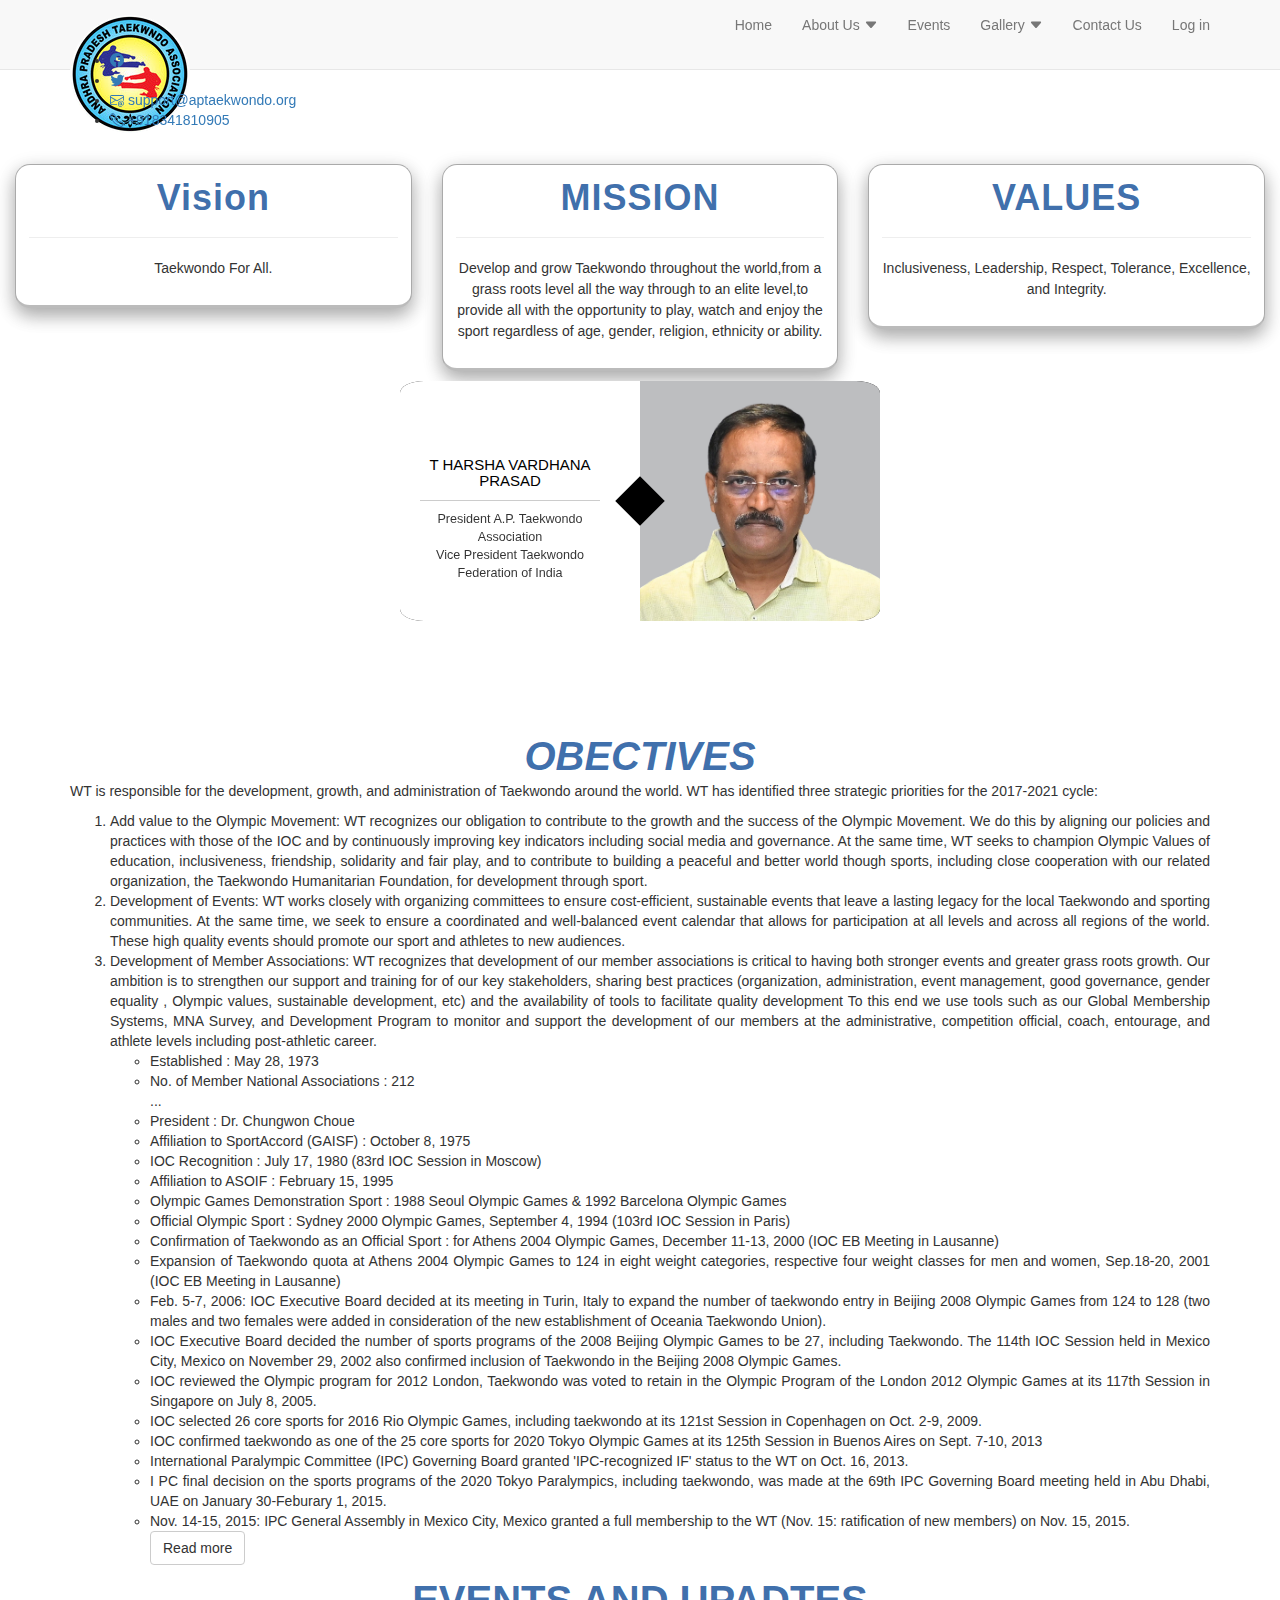
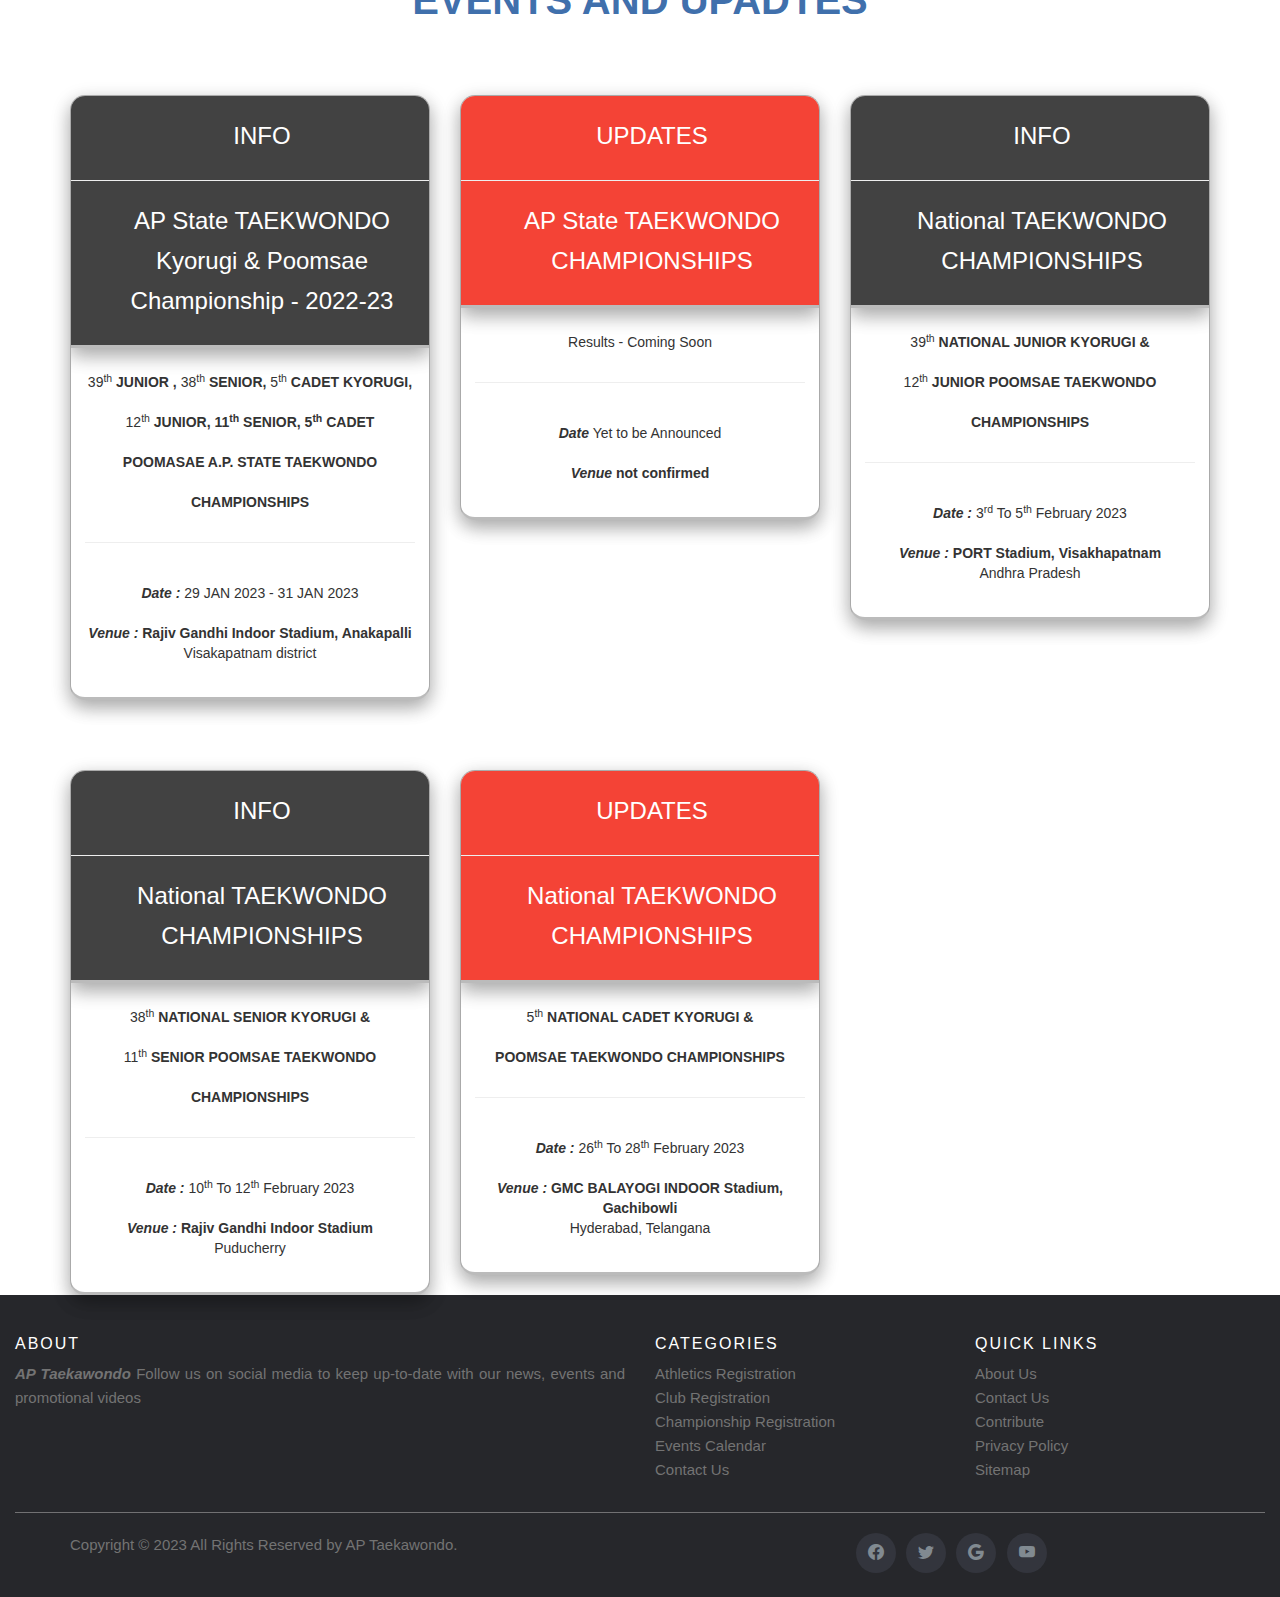
==== commit 2b36a8f3: "Update index.html" ====
--- a/index.html
+++ b/index.html
@@ -20,6 +20,7 @@
   <link rel="stylesheet" href="css/home.css" />
   <script src="js/index.js"></script>
   <script src="css/events.js"></script>
+  <script src="js/home.js"></script>
   <title>AP Taekawondo</title>
 </head>
 
@@ -219,8 +220,8 @@
             official, coach, entourage, and athlete levels including post-athletic career.
             <ul id="list">
               <li>Established : May 28, 1973</li>
-              <li>No. of Member National Associations : 212</li>
-              <!--
+              <li>No. of Member National Associations : 212</li>              
+              <span id="dots">...</span><span id="more">
               <li>President : Dr. Chungwon Choue</li>
               <li>Affiliation to SportAccord (GAISF) : October 8, 1975</li>
               <li>IOC Recognition : July 17, 1980 (83rd IOC Session in Moscow)</li>
@@ -257,7 +258,8 @@
                 at the 69th IPC Governing Board meeting held in Abu Dhabi, UAE on January 30-Feburary 1, 2015.</li>
               <li>Nov. 14-15, 2015: IPC General Assembly in Mexico City, Mexico granted a full membership to the WT
                 (Nov.
-                15: ratification of new members) on Nov. 15, 2015.</li> -->
+                15: ratification of new members) on Nov. 15, 2015.</li></span>               
+                <button onclick="readButton()" class="btn btn-default" id="read">Read more</button>
             </ul>
           </li>
         </ol>
@@ -531,6 +533,7 @@
     </div>
     -->
     </div>
+</div>
     <!--End of Event Cards-->
     <!-- Site footer -->
     <footer class="site-footer" >
@@ -604,4 +607,4 @@
     <script nomodule src="https://unpkg.com/ionicons@5.5.2/dist/ionicons/ionicons.js"></script>
 </body>
 
-</html>+</html>
